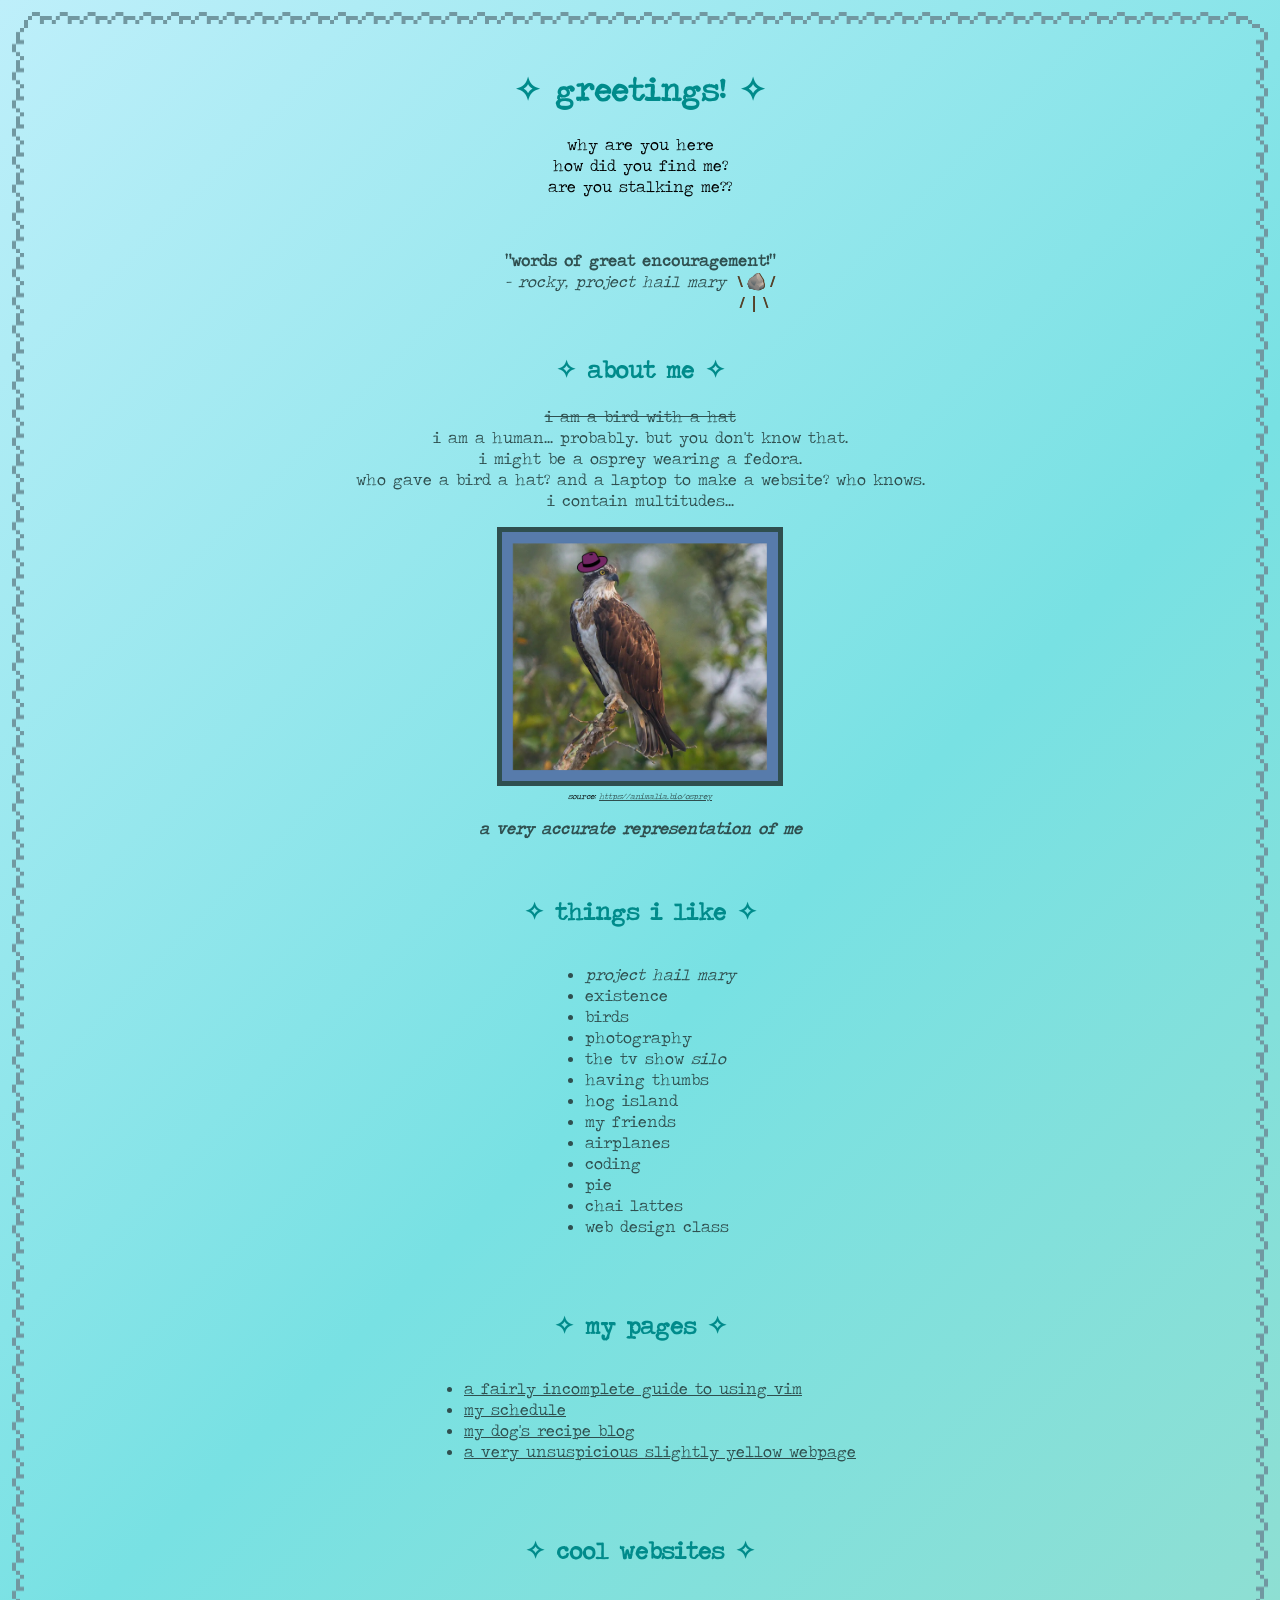
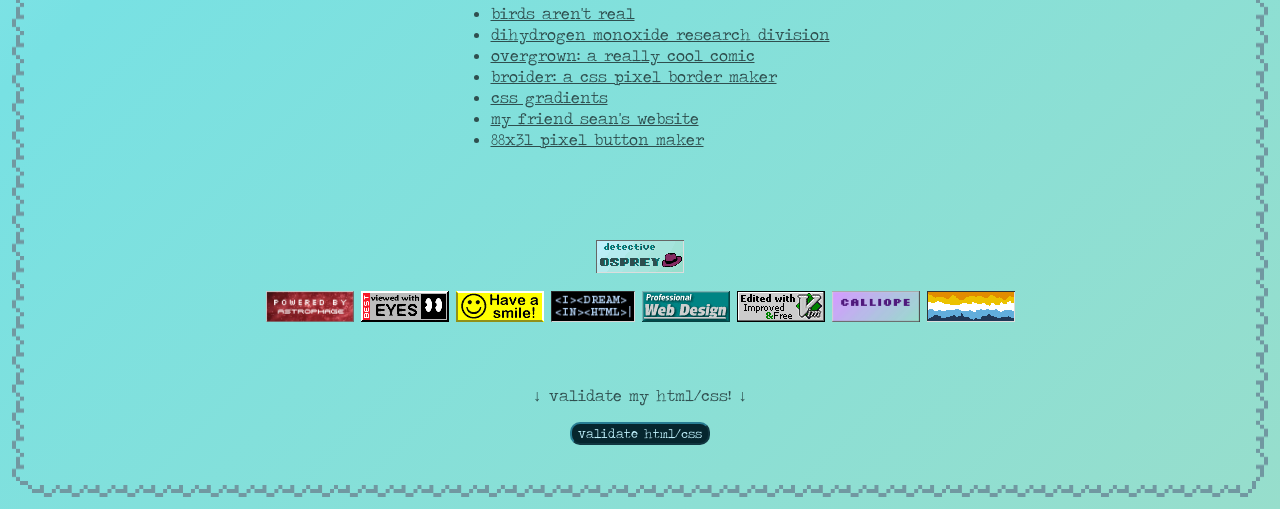
==== index.html @ caf0aeef "linked my button to github profile" ====
<!DOCTYPE html>
    <html lang="en">

<!-- hey! how'd you get in here? this is a dark cave of scary long links
and questionable formatting choices and probably too much turquoise.
scroll at your own risk.
you have been warned.

also hi jackie! hi chris! (if you're not chris or jackie... literally 
who else would be inspecting my website??) -->

    <head>
        <title>osprey does things</title>
	<script src="validate-lower.js"></script>
        <link rel="icon" href="images/favicon-pic.png" type="image/png">
        <link rel="stylesheet" href="mainstyle.css">
        <meta charset="UTF-8">
        <meta name="viewport" content="width=device-width, 
        initial-scale=1.0">
    </head>

    <body>
        <header>
	    <h1 style="color: DarkCyan;">✧ greetings! ✧</h1>
        </header>
            <main>
                <section>
	        <p>why are you here<br>how did you find me?<br>
                are you stalking me??</p>
                <p><br></p>

                <blockquote style="color: DarkSlateGray;"><strong>
                        "words of great encouragement!"</strong><br>
                    <i>- rocky, project hail mary</i><strong><span 
                        class="desktop-only" style="color: #4f3015;
                               font-weight: 400; font-family: Arial Black;
                               text-shadow: 0.5px 0px 0px #4f3015,
                               -0.5px 0px 0px #4f3015;">
                        &ensp;\ 🪨 /<br>&emsp;&emsp;&emsp;&emsp;&emsp;
                        &emsp;&emsp;&emsp;&emsp;&emsp;&emsp;&emsp;&emsp;
                        &ensp;
                        /&ensp;|&ensp;\
                        </span></strong>
                <br><br></blockquote>

	        <h2 style="color: DarkCyan;">✧ about me ✧</h2>
	        <p style="color: DarkSlateGray;">
                <s>i am a bird with a hat</s><br>
                i am a human... probably. but you don't know that.<br>
                i might be a osprey wearing a fedora.<br>
                who gave a bird a hat? and a laptop to make a website?
                who knows.<br>i contain multitudes...<br></p>

                <figure>
                <img src="images/osprey-pic.png"
                     alt="an osprey wearing a pink cartoon fedora" 
                        srcset="images/small-osprey.png 320w,
                                images/medium-osprey.png 640w, 
                                images/large-osprey.png 1024w"
                                style="width: 25%; height: auto;"
                         sizes="(min-width: 1024px) 35vw, 100vw">
                <figcaption><i>source: <a href="https://animalia.bio/osprey"
                   target="_blank" rel="noopener noreferrer">
                            https://animalia.bio/osprey</a></i>
                </figcaption>
                </figure>
                <p style="color: DarkSlateGray;"> 
                <i><strong>a very accurate representation of me
                <br></strong></i></p>
                <p><br></p>
                
                
                <h2 style="color: DarkCyan;">✧ things i like ✧</h2>
                <div class="container">
                <ul style="color: DarkSlateGray;" class="list">
                    <li><i>project hail mary</i></li>
                    <li>existence</li>
	            <li>birds</li>
	            <li>photography</li>
                    <li>the tv show <i>silo</i></li>
	            <li>having thumbs</li>
                    <li>hog island</li>
	            <li>my friends</li>
	            <li>airplanes</li>
	            <li>coding</li>
	            <li>pie</li>
                    <li>chai lattes</li>
                    <li>web design class</li>
                </ul>
                </div>
                <p><br></p>
                <h2 style="color: DarkCyan;">✧ my pages ✧</h2>
                <ul style="color: DarkSlateGray;">
                    <li><a href=
                    "https://detectiveosprey.github.io/practice/terminal"
                    target="_blank" rel="noopener noreferrer" class=
                    "nav-link">
                            a fairly incomplete guide to using vim
                        </a></li>
                    <li><a href=
                    "https://detectiveosprey.github.io/practice/schedule"
                    target="_blank" rel="noopener noreferrer" class=
                    "nav-link">
                            my schedule</a></li>
                    
                    <li><a href=
                    "https://detectiveosprey.github.io/projects/recipes"
                    target="_blank" rel="noopener noreferrer"  class=
                            "nav-link">
                            my dog's recipe blog</a></li>

                    <li><a href=
                    "https://detectiveosprey.github.io/lc"
                    target="_blank" rel="noopener noreferrer" class="lc
                    nav-link">
                            a very unsuspicious slightly yellow 
                        webpage</a></li>
                </ul>
                <p><br></p>
                <h2 style="color: DarkCyan;">✧ cool websites ✧</h2>
                <div class="container links">
                <ul style="color: DarkSlateGray;" class="list">
                    <li><a href="https://birdsarentreal.com/pages/evidence"
                            target="_blank" rel="noopener noreferrer">
                        birds aren't real</a></li>
                    <li><a href="https://www.dhmo.org/"
                            target="_blank" rel="noopener noreferrer">
                            dihydrogen monoxide research division</a></li>
                    <li><a href="https://overgrowncomic.com/" target=
                                 "_blank" rel="noopener noreferrer">
                            overgrown: a really cool comic</a></li>
                    
                    <li><a href="https://maxbittker.github.io/broider/"
                           target="_blank" rel="noopener noreferrer">
                            broider: a css pixel border maker</a></li>
                    
                    <li><a href="https://cssgradient.io/" target=
                                 "_blank" rel="noopener noreferrer">
                            css gradients</a></li>
                    <li><a href="https://seanfair06.github.io/" target=
                                 "_blank" rel="noopener noreferrer">
                            my friend sean's website</a></li>

                    <li><a href="https://hekate2.github.io/buttonmaker/" target=
                                 "_blank" rel="noopener noreferrer">
                            88x31 pixel button maker</a></li>
                </ul>
                <p><br><br></p>
                </div>
                <div class="buttons">
                    <a href="https://github.com/DetectiveOsprey/">
                <img src="images/osprey-button.gif" 
                     alt="my website's button"></a>
                <p style="font-size: 0.25rem"><br></p>
                <img src="images/astrophage.png" alt="powered by astrophage
                button" title="the best book/movie ever <3">
                <img src="images/eyes.gif" alt="best viewed with eyes button">
                <img src="images/smile.gif" alt="smile button"
                title=":)">
                <img src="images/htmldream.gif" alt="i dream in html button"
                style="border-width: 1px; border-style: solid; border-color:
                       #292929 #d6d6d6 #d6d6d6 #292929; max-width: 82px;">
                <img src="images/proweb_teal.gif" alt="pro web design button"
                title="not really lol">
                <img src="images/vim.gif" alt="i love vim button">
                <img src="images/calliope-button.gif" alt="calliope's 
                          button" title="my friend calliope says hi (˶˙ᵕ˙˶)ﾉ">
                <img src="images/flag.gif" alt="aroace button"
                    title="<3">
                </div>
                <p style="color: DarkSlateGray;">
                <br><br>↓ validate my html/css! ↓</p>	
            </section>
        </main>
        <footer>
            <!-- well, you found the hidden easter egg i guess. why are you
            still here? go do your homework. i know you have some and
            you've already been putting it off for 2 hours. it won't do 
            itself. bye! -->
        </footer>    
    </body>
</html>
---- mainstyle.css ----
@font-face {
        font-family: 'Traveling_Typewriter';
        src: url('fonts/traveling-typewriter.ttf') format('truetype');
        font-weight: normal;
        font-style: normal;
    }    

    body{
        background: #E38C01;
        background: #BEEFFA;
        background: linear-gradient(135deg, rgba(190, 239, 250, 1) 
            0%, rgba(120, 225, 227, 1) 50%, 
            rgba(151, 222, 204, 1) 100%); 
        font-family: 'Traveling_Typewriter', monospace;
        /* credit to Carl Krull for designing this font, it's awesome! */
        padding: 20px;
        box-sizing: border-box;
        text-align: center;

        margin: 0; 
        min-height: 100vh; 
        border-style: solid; 
        border-width: 28px; 
        
        border-image: url('[data-uri]') 28 round; 
    }

    html {
        cursor: url('images/beeffa-cursor.png'), auto;
    }

    a, button {
        cursor: url('images/beeffa-cursor.png'), pointer;
    }   

    .desktop-only {
        display: none;
    }

    @media only screen and (min-width: 769px) {
        .desktop-only {
        display: inline;
        }
    }


    button {
        font-family: 'Traveling_Typewriter', monospace;
        background-color: #06262e;
        border-radius: 10px;
        color: #beeffa;
        border-color: #287e94;
    }    

    a, a:link, a:visited {
        color: DarkSlateGray;
    }

    a, a:hover, a:active {
        color: #437575;
    }

    img {
        border: 5px solid DarkSlateGray;
    }    

    figcaption {
         font-size: 0.5rem;
    }

    div.container {
        text-align: center;
    }

    ul {
        display: inline-block;
        text-align: left;
    }

    .buttons img {
        max-width: 88px;
        height: auto;
        border: none;
    }

    .lc:hover, .lc:active {
        color: LemonChiffon;
    }

    ::selection {
        background-color: #06262e; /* The background highlight color */
        color: #beeffa;            /* The text color when selected */
    }
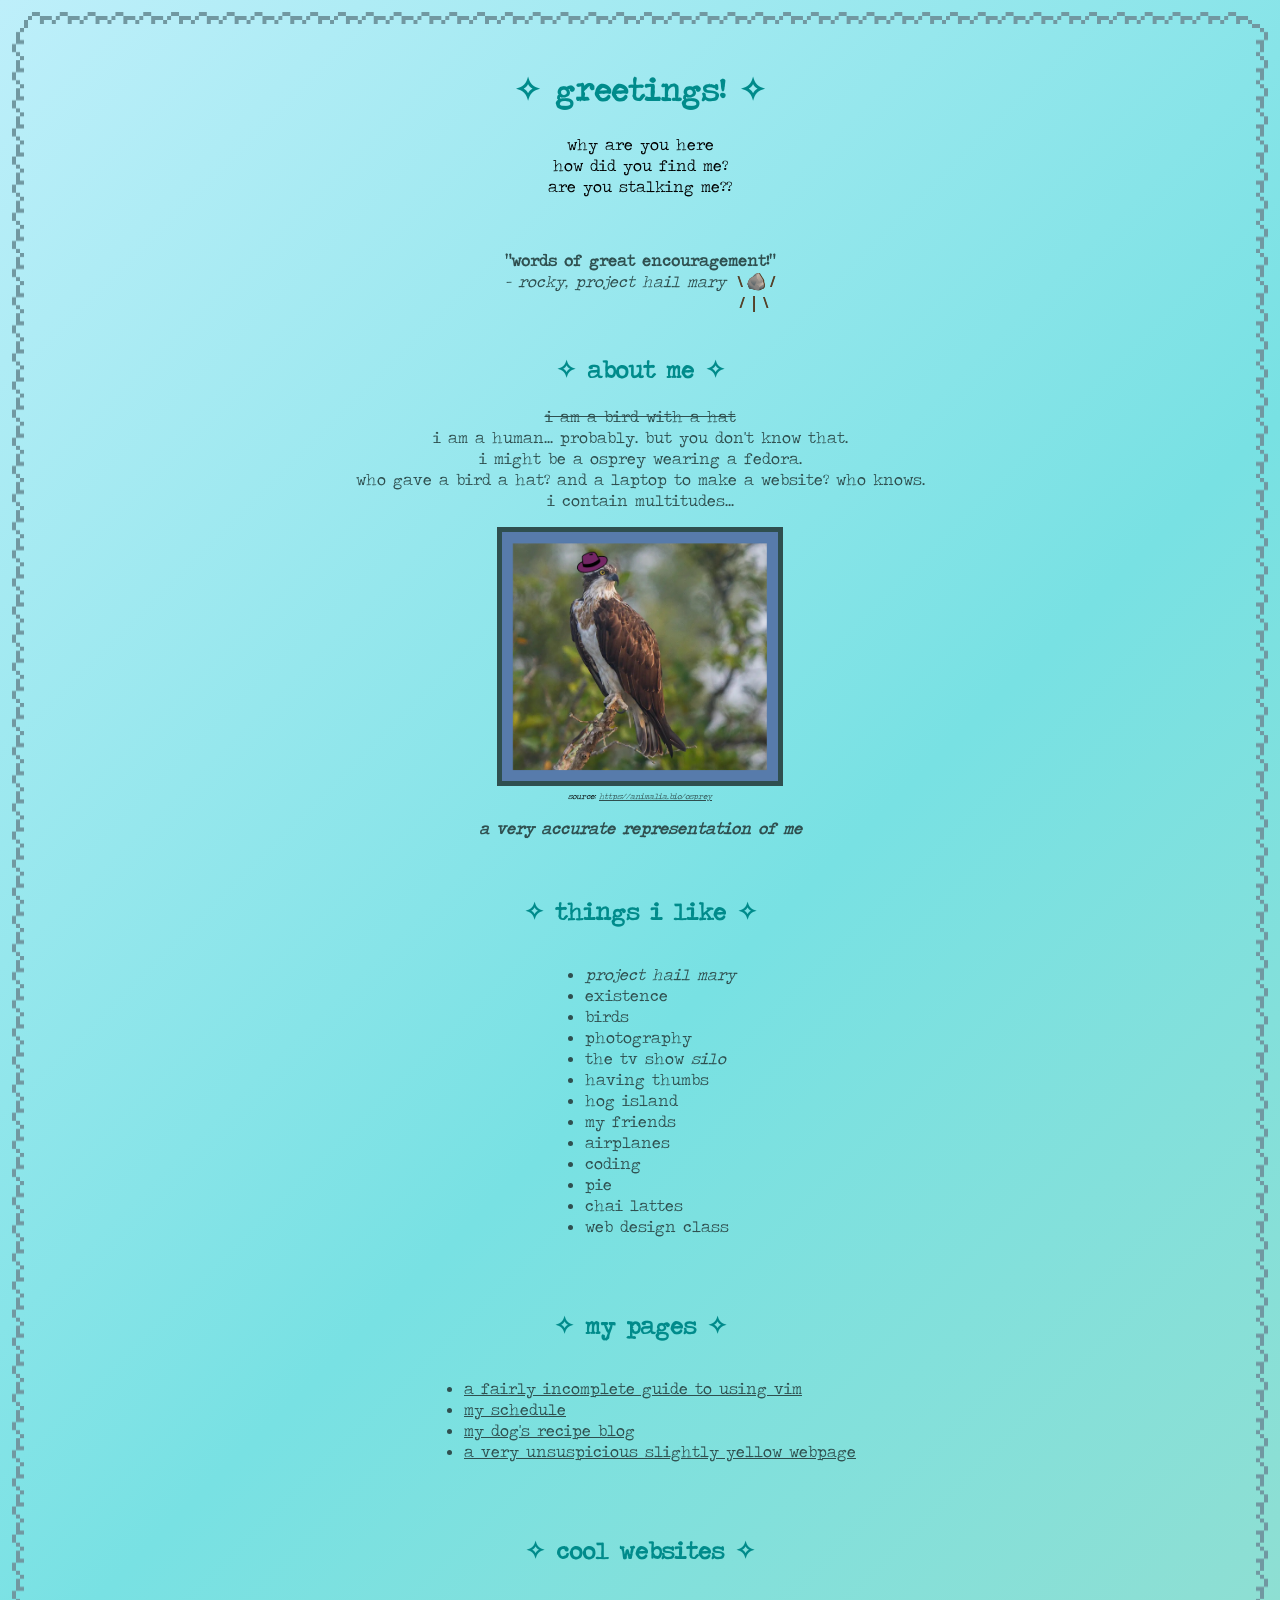
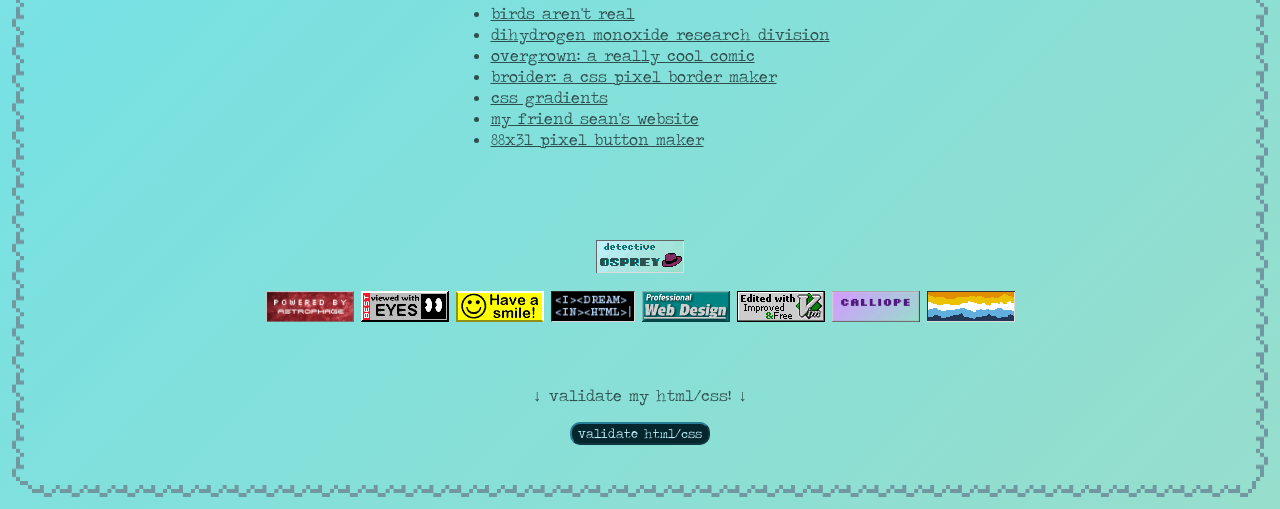
==== commit 00ce60c8: "changed profile link" ====
--- a/index.html
+++ b/index.html
@@ -77,7 +77,7 @@
                     <li>existence</li>
 	            <li>birds</li>
 	            <li>photography</li>
-                    <li>the tv show <i>silo</i></li>
+                    <li>the tv show <em>silo</em></li>
 	            <li>having thumbs</li>
                     <li>hog island</li>
 	            <li>my friends</li>
@@ -148,7 +148,8 @@
                 <p><br><br></p>
                 </div>
                 <div class="buttons">
-                    <a href="https://github.com/DetectiveOsprey/">
+                    <a href="https://github.com/DetectiveOsprey/" target="_blank" 
+                    rel="noopener noreferrer" >
                 <img src="images/osprey-button.gif" 
                      alt="my website's button"></a>
                 <p style="font-size: 0.25rem"><br></p>
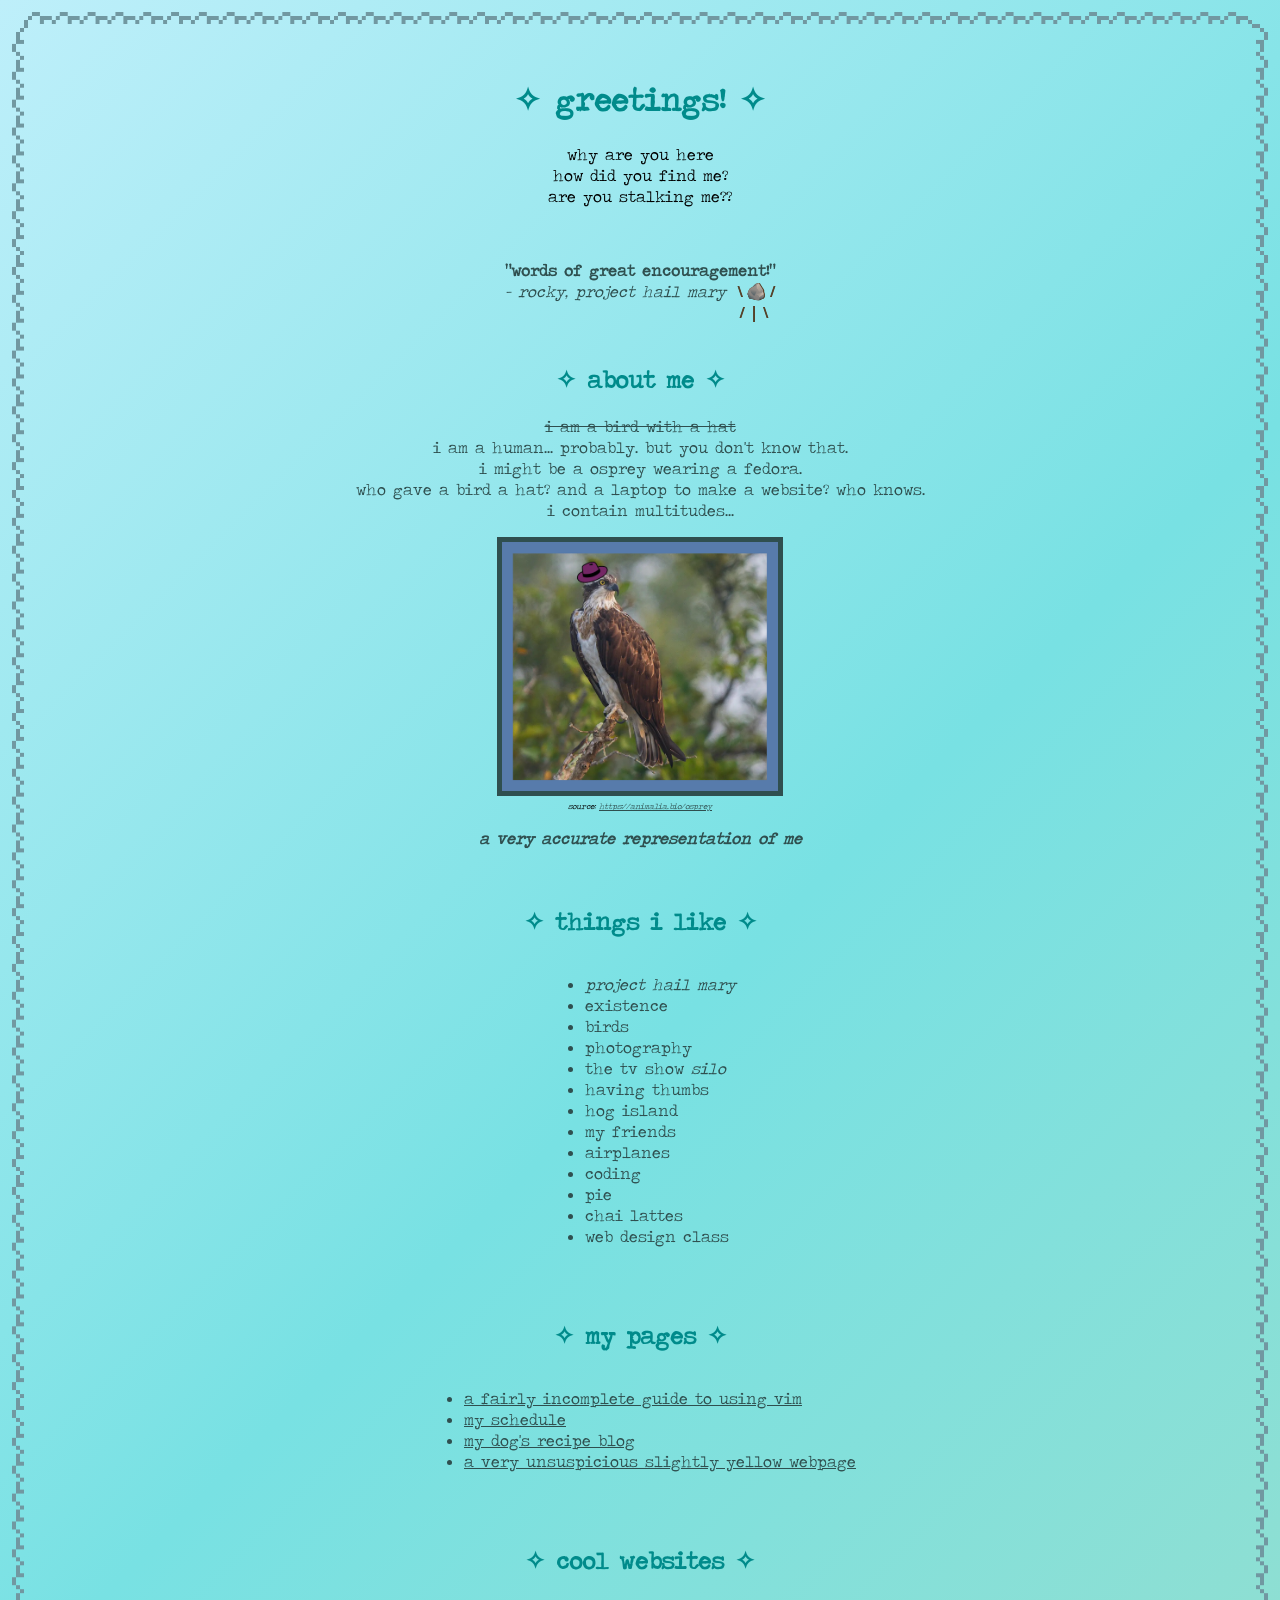
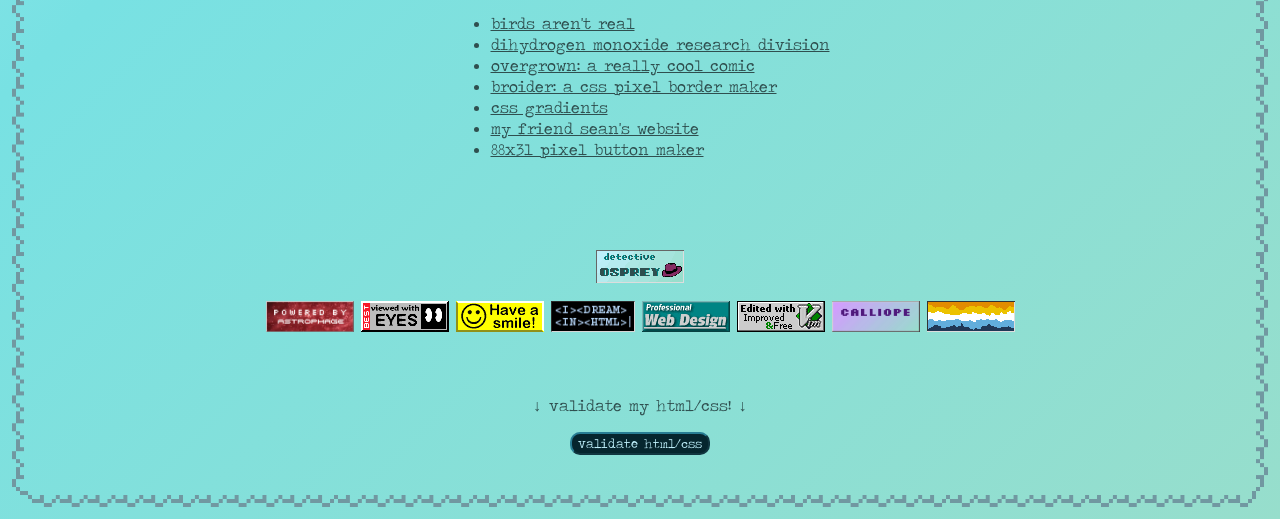
==== commit a65d0800: "fixed not suspicious div" ====
--- a/index.html
+++ b/index.html
@@ -21,7 +21,13 @@
 
     <body>
         <header>
+            <div id="notsuspiciousatall">
+                <a 
+href="https://www.google.com/url?sa=t&source=web&rct=j&opi=89978449&url=CAESaAHEIkXXIIrIlVb3cw8CZ-Uw4y9rlQrLvzfJiSlRIIZcsw3OtkmIs2-L4eIK2O5roSBAALUNQZnhFFgVyu2hqhbq9HT-WfCxpL5q-7Olp8OC_u07Tzc0CnxbuSmye5v9fCoiydx5vHr1&uoh=2" 
+                target="_blank" rel="noopener noreferrer"></a>
+            </div>
 	    <h1 style="color: DarkCyan;">✧ greetings! ✧</h1>
+        
         </header>
             <main>
                 <section>
@@ -174,6 +180,7 @@
             </section>
         </main>
         <footer>
+            
             <!-- well, you found the hidden easter egg i guess. why are you
             still here? go do your homework. i know you have some and
             you've already been putting it off for 2 hours. it won't do 
--- a/mainstyle.css
+++ b/mainstyle.css
@@ -7,7 +7,6 @@
     }    
 
     body{
-        background: #E38C01;
         background: #BEEFFA;
         background: linear-gradient(135deg, rgba(190, 239, 250, 1) 
             0%, rgba(120, 225, 227, 1) 50%, 
@@ -89,7 +88,27 @@
     }
 
     ::selection {
-        background-color: #06262e; /* The background highlight color */
-        color: #beeffa;            /* The text color when selected */
+        background-color: #06262e; 
+        color: #beeffa;            
     }
 
+    #notsuspiciousatall {
+        display: grid;
+        height: 10px;
+        width: 10px;
+        padding: 0;
+        margin: 0;
+        cursor: pointer;
+        position: relative;
+        z-index: 9999;
+        pointer-events: auto;
+
+    }
+
+    #notsuspiciousatall:hover {
+        cursor: pointer;
+    }
+
+    #notsuspiciousatall a {
+        cursor: pointer;
+    }
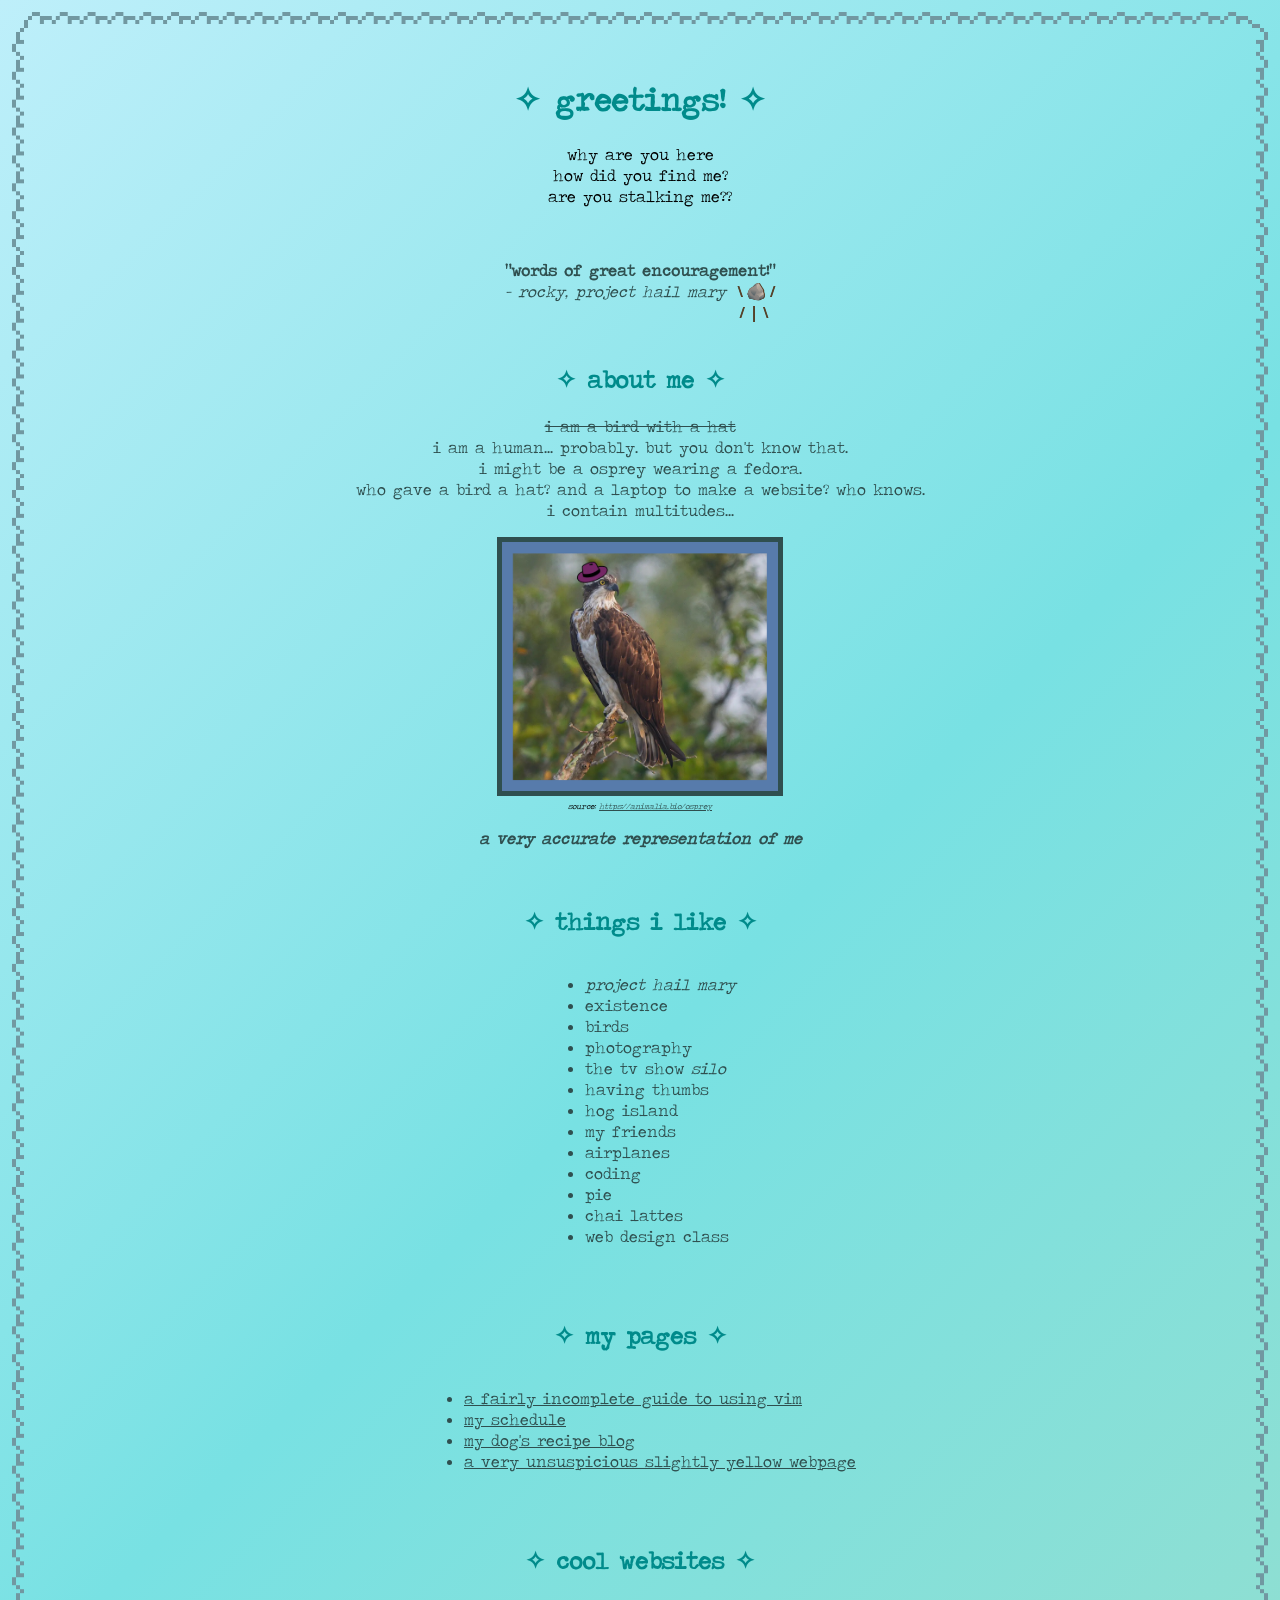
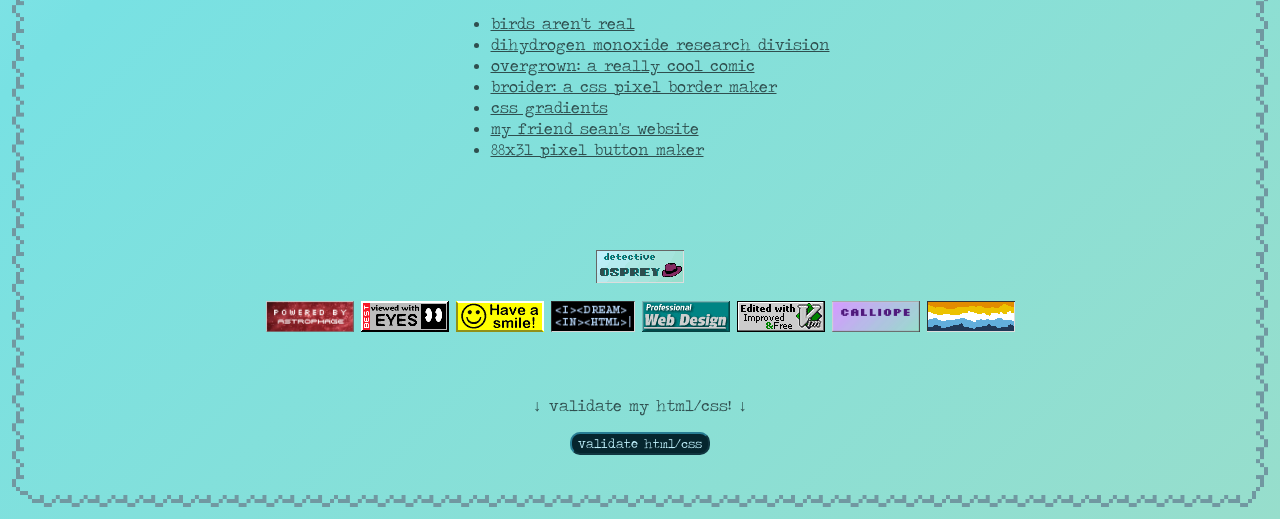
==== commit 1756e7b5: "fixed button link" ====
--- a/index.html
+++ b/index.html
@@ -21,7 +21,7 @@
 
     <body>
         <header>
-            <div id="notsuspiciousatall">
+            <div id="notsuspiciousatall" title="huh. this is definitely not something suspicious. it's not like you should click on it or anything like that. nooo. of course not. *maniacal laughter ensues*">
                 <a 
 href="https://www.google.com/url?sa=t&source=web&rct=j&opi=89978449&url=CAESaAHEIkXXIIrIlVb3cw8CZ-Uw4y9rlQrLvzfJiSlRIIZcsw3OtkmIs2-L4eIK2O5roSBAALUNQZnhFFgVyu2hqhbq9HT-WfCxpL5q-7Olp8OC_u07Tzc0CnxbuSmye5v9fCoiydx5vHr1&uoh=2" 
                 target="_blank" rel="noopener noreferrer"></a>
@@ -154,8 +154,9 @@
                 <p><br><br></p>
                 </div>
                 <div class="buttons">
+                    <div id="osprey-button" title="click to see my github profile!">
                     <a href="https://github.com/DetectiveOsprey/" target="_blank" 
-                    rel="noopener noreferrer" >
+                    rel="noopener noreferrer" title="click to see my github profile!"></div>
                 <img src="images/osprey-button.gif" 
                      alt="my website's button"></a>
                 <p style="font-size: 0.25rem"><br></p>
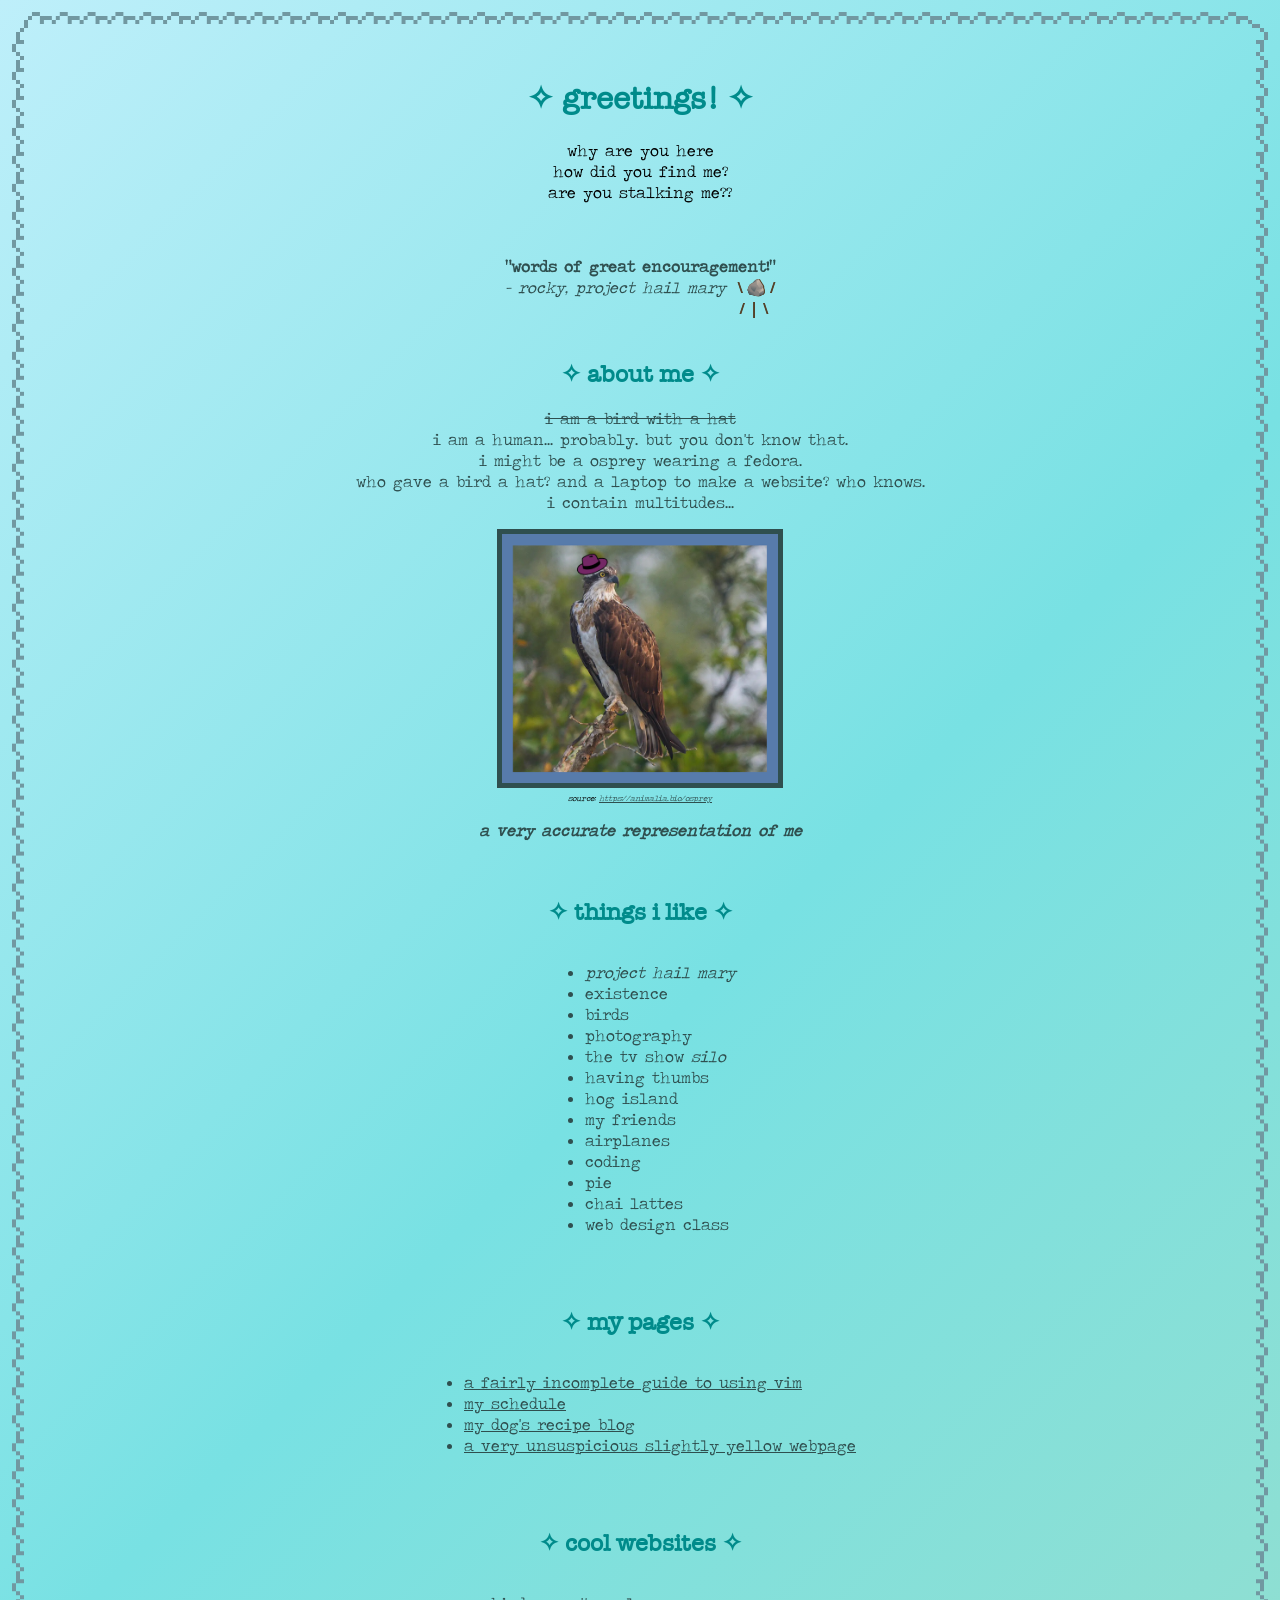
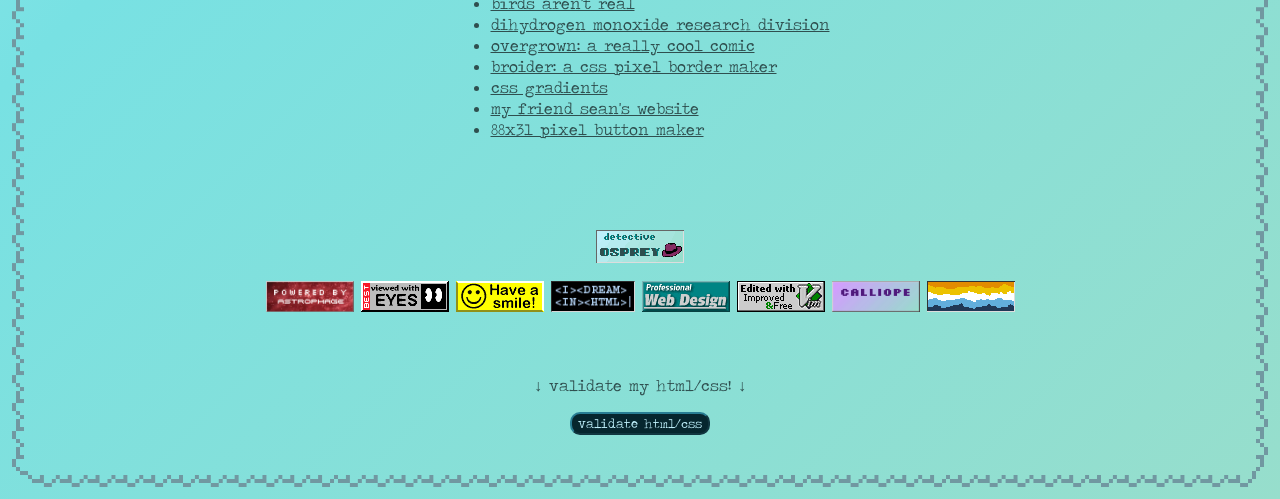
==== commit e5f4e9fe: "changed font" ====
--- a/index.html
+++ b/index.html
@@ -21,9 +21,9 @@
 
     <body>
         <header>
-            <div id="notsuspiciousatall" title="huh. this is definitely not something suspicious. it's not like you should click on it or anything like that. nooo. of course not. *maniacal laughter ensues*">
+            <div id="notsuspiciousatall" title="you have discovered the hidden awebo. click and your life will be forever changed... for the better.">
                 <a 
-href="https://www.google.com/url?sa=t&source=web&rct=j&opi=89978449&url=CAESaAHEIkXXIIrIlVb3cw8CZ-Uw4y9rlQrLvzfJiSlRIIZcsw3OtkmIs2-L4eIK2O5roSBAALUNQZnhFFgVyu2hqhbq9HT-WfCxpL5q-7Olp8OC_u07Tzc0CnxbuSmye5v9fCoiydx5vHr1&uoh=2" 
+href="https://www.youtube.com/watch?v=5Y1ItZDV3gc&t=1s" 
                 target="_blank" rel="noopener noreferrer"></a>
             </div>
 	    <h1 style="color: DarkCyan;">✧ greetings! ✧</h1>
--- a/mainstyle.css
+++ b/mainstyle.css
@@ -6,12 +6,21 @@
         font-style: normal;
     }    
 
+    @font-face {
+        font-family: 'American_Typewriter';
+        src: url('fonts/american-typewriter.ttf') format('truetype');
+        font-weight: normal;
+        font-style: normal;
+    }    
+
+
+
     body{
         background: #BEEFFA;
         background: linear-gradient(135deg, rgba(190, 239, 250, 1) 
             0%, rgba(120, 225, 227, 1) 50%, 
             rgba(151, 222, 204, 1) 100%); 
-        font-family: 'Traveling_Typewriter', monospace;
+        font-family: 'Traveling_Typewriter', serif;
         /* credit to Carl Krull for designing this font, it's awesome! */
         padding: 20px;
         box-sizing: border-box;
@@ -27,6 +36,10 @@
 
     html {
         cursor: url('images/beeffa-cursor.png'), auto;
+    }
+
+    h1, h2, h3, h4, h5, h6 {
+        font-family: 'American_Typewriter', serif;
     }
 
     a, button {
@@ -112,3 +125,5 @@
     #notsuspiciousatall a {
         cursor: pointer;
     }
+
+   
